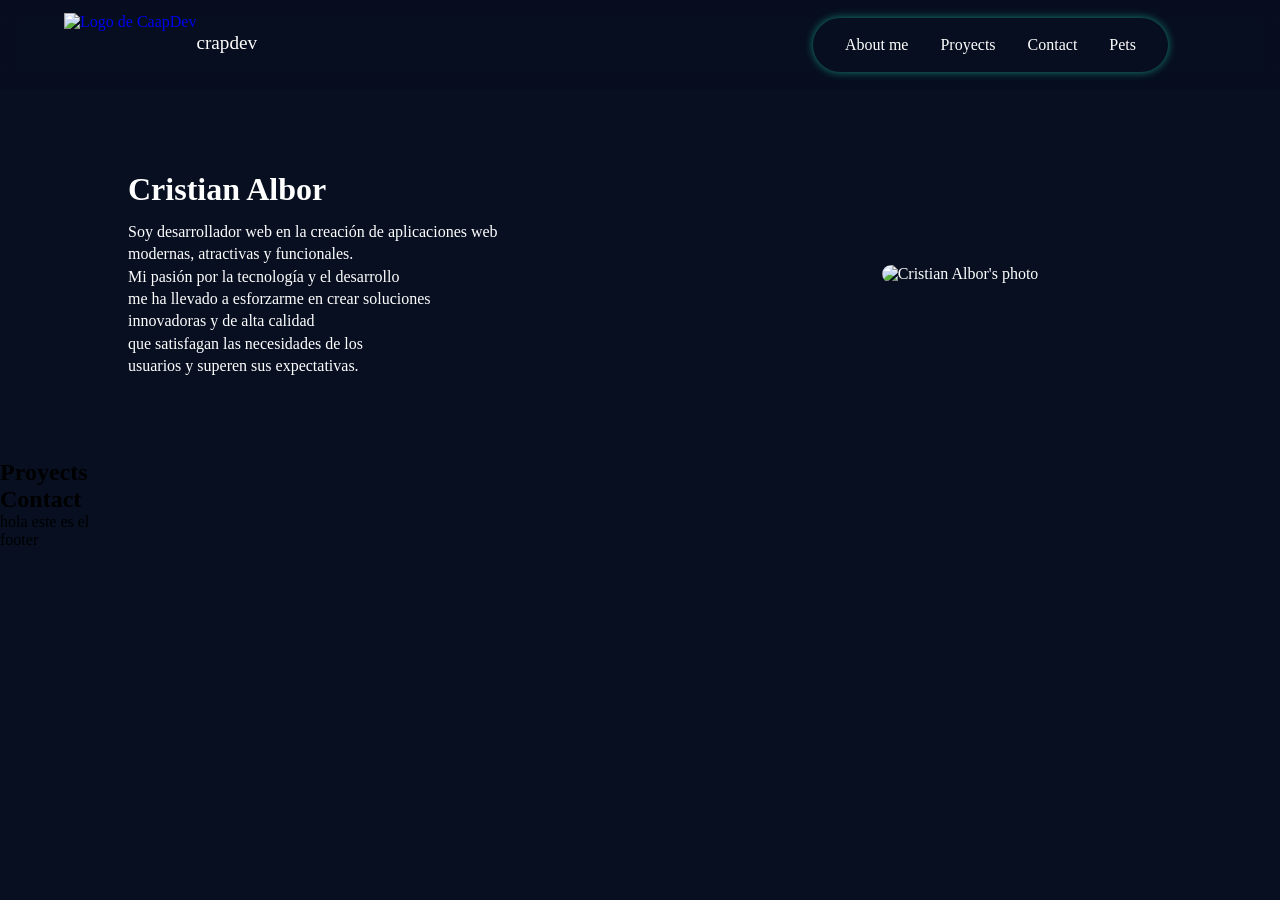
==== index.html @ 7da88d45 "refactor: main, section about-me" ====
<!doctype html>
<html lang="es">
  <meta http-equiv="Content-Language" content="es" />

  <head>
    <meta charset="UTF-8" />
    <meta name="viewport" content="width=device-width, initial-scale=1.0" />
    <!-- key words for search engines -->
    <meta
      name="keywords"
      content="Cristian Albor, Cristian's portfolio, portafolio cristian albor, portafolio Cristian albor"
    />
    <meta name="description" content="" />
    <meta name="author" content="Cristian Albor" />
    <link rel="shortcut icon" href="linkdelicono" type="image/x-icon" />
    <title>Portfolio</title>

    <link rel="stylesheet" href="/src/css/index.css" />
  </head>
  <!-- Semantica del proyecto -->

  <body>
    <header>
      <a href="#inicio" class="brand">
        <img
          src="/public/img/whiteLogo.png"
          alt="Logo de CaapDev"
          class="logo"
        />
        <span>crapdev</span>
      </a>

      <nav id="nav-menu">
        <a href="#about-me">About me</a>
        <a href="#proyects">Proyects</a>
        <a href="#contact">Contact</a>
        <a href="/src/views/pets.html">Pets</a>
      </nav>

      <button id="nav-toggle">≡</button>
    </header>

    <main>
      <section id="about-me">
        <div class="text-container">
          <h1>Cristian Albor</h1>
          <p>
            Soy desarrollador web en la creación de aplicaciones web modernas,
            atractivas y funcionales.
            <br />
            Mi pasión por la tecnología y el desarrollo <br> me ha llevado a
            esforzarme en crear soluciones innovadoras y de alta calidad <br>que
            satisfagan las necesidades de los <br>usuarios y superen sus
            expectativas.
          </p>
        </div>

        <div class="photo-container">
          <img src="/public/img/me.jpeg" alt="Cristian Albor's photo" />
        </div>
      </section>

      <section id="proyects">
        <h2>Proyects</h2>
      </section>

      <section id="contact">
        <h2>Contact</h2>
      </section>
    </main>

    <footer>
      <p>hola este es el footer</p>
    </footer>
    <script src="/src/js/script.js"></script>
  </body>
</html>
---- src/css/index.css ----
@import url('/src/css/global.css');
/* box-shadow: 0 0 10px #fff, 0 0 20px #0ff, 0 0 30px #0ff;  */
/* background: linear-gradient(130deg,#fff, #003300, #070f21 ); */
/* para los botones */
/* background-image: linear-gradient(90deg, #22cfab, #0057a7); */
/* ox-shadow: 0 0 10px #22cfab; */


body {
    display: flex;
    flex-flow: column;
}


main {
    display: block; 
}
section{
    display: block;
    unicode-bidi: isolate;
}

/* first section */
#about-me{  
    display: grid;
    grid-template-columns: 1fr;
    justify-items: center;
    margin: 9vh 0;
    color: var(--text-color);
    row-gap: 2rem;
    height: auto;
}
.text-container{
    display: inherit;
    margin: 0 10vw;
    row-gap: 0.8rem;
    
}
h1{
    font-size: 2rem;
}
.text-container p{
    line-height: 1.4rem;
}
.photo-container img{
    max-width: 290px;
    height: auto;
    border-radius: 20px;
}
/* second section */


/* footer's styles */
footer {
    width: 10vw;
}
/* Tablets */
@media (min-width: 768px) {
    #about-me{
        grid-template-columns: 1fr 1fr;
        align-items: center;
        justify-items: center;
    }
}

/* Laptops  */
/* @media (min-width: 992px) {
    body {
        font-size: 18px;
        
    }
} */

/* Escritorios grandes  */
/* @media (min-width: 1200px) {
    body {
        font-size: 20px;
        
    }
    main{
        border: 1px solid #ffffff;
    }
    .header{
        display: flex;
        justify-content: space-between;
        align-items: center;
    }
    a{
        border: 1px solid #ffffff;
    }
    nav{
        display: flex;
        border: 1px solid #ffffff;
    }
    #nav-toggle{
        display: none;
    }
} */

/* .bi{
    border: 1px solid #ffffff;
    fill: #0ae98a;

} */
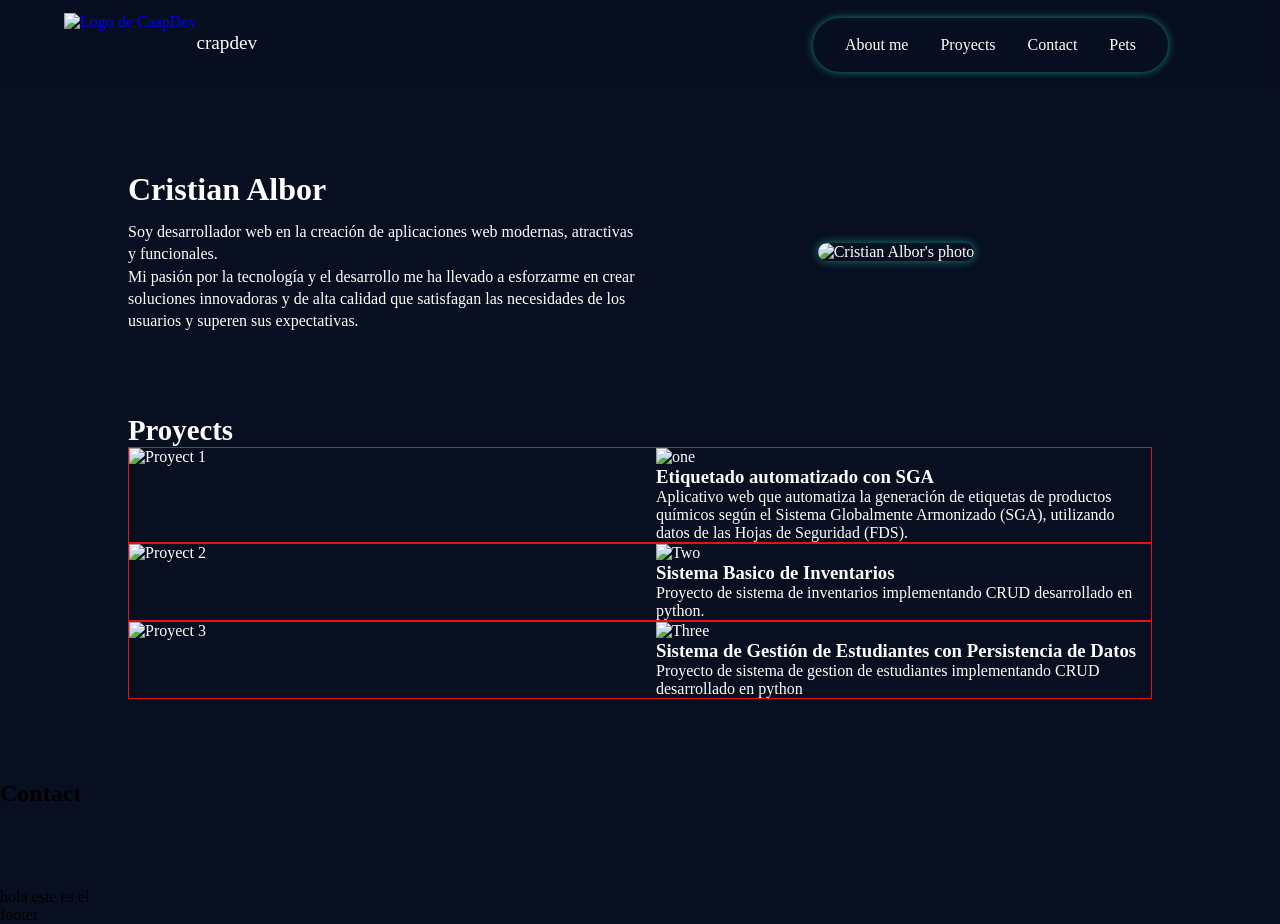
==== commit 9e87cb56: "refactor: section one in mobile devices done" ====
--- a/index.html
+++ b/index.html
@@ -1,77 +1,124 @@
 <!doctype html>
 <html lang="es">
-  <meta http-equiv="Content-Language" content="es" />
+<meta http-equiv="Content-Language" content="es" />
 
-  <head>
-    <meta charset="UTF-8" />
-    <meta name="viewport" content="width=device-width, initial-scale=1.0" />
-    <!-- key words for search engines -->
-    <meta
-      name="keywords"
-      content="Cristian Albor, Cristian's portfolio, portafolio cristian albor, portafolio Cristian albor"
-    />
-    <meta name="description" content="" />
-    <meta name="author" content="Cristian Albor" />
-    <link rel="shortcut icon" href="linkdelicono" type="image/x-icon" />
-    <title>Portfolio</title>
+<head>
+  <meta charset="UTF-8" />
+  <meta name="viewport" content="width=device-width, initial-scale=1.0" />
+  <!-- key words for search engines -->
+  <meta name="keywords"
+    content="Cristian Albor, Cristian's portfolio, portafolio cristian albor, portafolio Cristian albor" />
+  <meta name="description" content="" />
+  <meta name="author" content="Cristian Albor" />
+  <link rel="shortcut icon" href="linkdelicono" type="image/x-icon" />
+  <title>Portfolio</title>
 
-    <link rel="stylesheet" href="/src/css/index.css" />
-  </head>
-  <!-- Semantica del proyecto -->
+  <link rel="stylesheet" href="/src/css/index.css" />
+</head>
+<!-- Semantica del proyecto -->
 
-  <body>
-    <header>
-      <a href="#inicio" class="brand">
-        <img
-          src="/public/img/whiteLogo.png"
-          alt="Logo de CaapDev"
-          class="logo"
-        />
-        <span>crapdev</span>
-      </a>
+<body>
+  <header>
+    <a href="#inicio" class="brand">
+      <img src="/public/img/whiteLogo.png" alt="Logo de CaapDev" class="logo" />
+      <span>crapdev</span>
+    </a>
 
-      <nav id="nav-menu">
-        <a href="#about-me">About me</a>
-        <a href="#proyects">Proyects</a>
-        <a href="#contact">Contact</a>
-        <a href="/src/views/pets.html">Pets</a>
-      </nav>
+    <nav id="nav-menu">
+      <a href="#about-me">About me</a>
+      <a href="#proyects">Proyects</a>
+      <a href="#contact">Contact</a>
+      <a href="/src/views/pets.html">Pets</a>
+    </nav>
 
-      <button id="nav-toggle">≡</button>
-    </header>
+    <button id="nav-toggle">≡</button>
+  </header>
 
-    <main>
-      <section id="about-me">
-        <div class="text-container">
-          <h1>Cristian Albor</h1>
-          <p>
-            Soy desarrollador web en la creación de aplicaciones web modernas,
-            atractivas y funcionales.
-            <br />
-            Mi pasión por la tecnología y el desarrollo <br> me ha llevado a
-            esforzarme en crear soluciones innovadoras y de alta calidad <br>que
-            satisfagan las necesidades de los <br>usuarios y superen sus
-            expectativas.
-          </p>
-        </div>
+  <main>
+    <section id="about-me">
+      <div class="text-container">
+        <h1>Cristian Albor</h1>
+        <p>
+          Soy desarrollador web en la creación de aplicaciones web modernas,
+          atractivas y funcionales.
+          <br />
+          Mi pasión por la tecnología y el desarrollo me ha llevado a
+          esforzarme en crear soluciones innovadoras y de alta calidad que
+          satisfagan las necesidades de los usuarios y superen sus
+          expectativas.
+        </p>
+      </div>
 
-        <div class="photo-container">
-          <img src="/public/img/me.jpeg" alt="Cristian Albor's photo" />
-        </div>
-      </section>
+      <div class="photo-container">
+        <img src="/public/img/me.jpeg" alt="Cristian Albor's photo" />
+      </div>
+    </section>
 
-      <section id="proyects">
-        <h2>Proyects</h2>
-      </section>
+    <section id="proyects">
+      <h2>Proyects</h2>
 
-      <section id="contact">
-        <h2>Contact</h2>
-      </section>
-    </main>
+      <div class="proyects-container">
+        <!-- First proyect -->
+        <a href="https://github.com/crapdev/Proyecto.git" class="proyect-container">
+          <img src="/public/img/proyec1.jpeg" alt="Proyect 1" />
 
-    <footer>
-      <p>hola este es el footer</p>
-    </footer>
-    <script src="/src/js/script.js"></script>
-  </body>
-</html>
+          <div class="card-content">
+            <div>
+              <img src="https://cdn.prod.website-files.com/687f5518f421b6ae912e5bfb/69402dc3b8c132e6d8649c18_card-number_1.svg" alt="one">
+              <h3>Etiquetado automatizado con SGA</h3>
+            </div>
+            <p>
+              Aplicativo web que automatiza la generación de etiquetas de productos químicos
+              según el Sistema Globalmente Armonizado (SGA), utilizando datos de las Hojas 
+              de Seguridad (FDS).
+            </p>
+          </div>
+          
+          
+        </a>
+        <!-- Second Proyect -->
+        <a href="https://github.com/crapdev/Proyecto.git" class="proyect-container">
+          <img src="/public/img/proyect1.png" alt="Proyect 2" />
+
+          <div class="card-content">
+            <div>
+              <img src="https://cdn.prod.website-files.com/687f5518f421b6ae912e5bfb/69402dc36816bfef7cfeade2_card-number_2.svg" alt="Two">
+              <h3>Sistema Basico de Inventarios</h3>
+            </div>
+            <p>
+              Proyecto de sistema de inventarios implementando CRUD
+              desarrollado en python.
+            </p>
+          </div>
+        </a>
+        <!-- Third Proyect -->
+        <a href="https://github.com/crapdev/Proyecto.git" class="proyect-container">
+            <img src="/public/img/proyect1.png" alt="Proyect 3" />
+
+            <div class="card-content">
+              <div>
+                <img src="https://cdn.prod.website-files.com/687f5518f421b6ae912e5bfb/69402dc432c4b9d1d667b88a_card-number_3.svg" alt="Three">
+                <h3>Sistema de Gestión de Estudiantes con Persistencia de Datos</h3>
+              </div>
+              <p>
+                Proyecto de sistema de gestion de estudiantes implementando
+                CRUD desarrollado en python
+              </p>
+            </div>
+        </a>
+
+      </div>
+    </section>
+
+    <section id="contact">
+      <h2>Contact</h2>
+    </section>
+  </main>
+
+  <footer>
+    <p>hola este es el footer</p>
+  </footer>
+  <script src="/src/js/script.js"></script>
+</body>
+
+</html>
--- a/src/css/index.css
+++ b/src/css/index.css
@@ -18,6 +18,7 @@
 section{
     display: block;
     unicode-bidi: isolate;
+    margin: 9vh 0;
 }
 
 /* first section */
@@ -25,14 +26,13 @@
     display: grid;
     grid-template-columns: 1fr;
     justify-items: center;
-    margin: 9vh 0;
+    padding: 0 10vw;
     color: var(--text-color);
     row-gap: 2rem;
     height: auto;
 }
 .text-container{
     display: inherit;
-    margin: 0 10vw;
     row-gap: 0.8rem;
     
 }
@@ -43,12 +43,31 @@
     line-height: 1.4rem;
 }
 .photo-container img{
-    max-width: 290px;
-    height: auto;
+    border-radius: 10px;
+    box-shadow: 0 0 10px #22cfab99;
     border-radius: 20px;
 }
 /* second section */
-
+#proyects{
+    display: block;
+    padding: 0 10vw;
+    color: var(--text-color);
+}
+#proyects h2{
+    font-size: 1.8rem;
+    
+}
+.proyect-container{
+    display: grid;
+    grid-template-columns: repeat(auto-fit, minmax(300px, 1fr));
+    gap: 2rem;
+    justify-content: center;
+}
+.proyect-container {
+    text-decoration: none;
+    color: var(--text-color);
+    border: 1px solid #e21313;
+}
 
 /* footer's styles */
 footer {
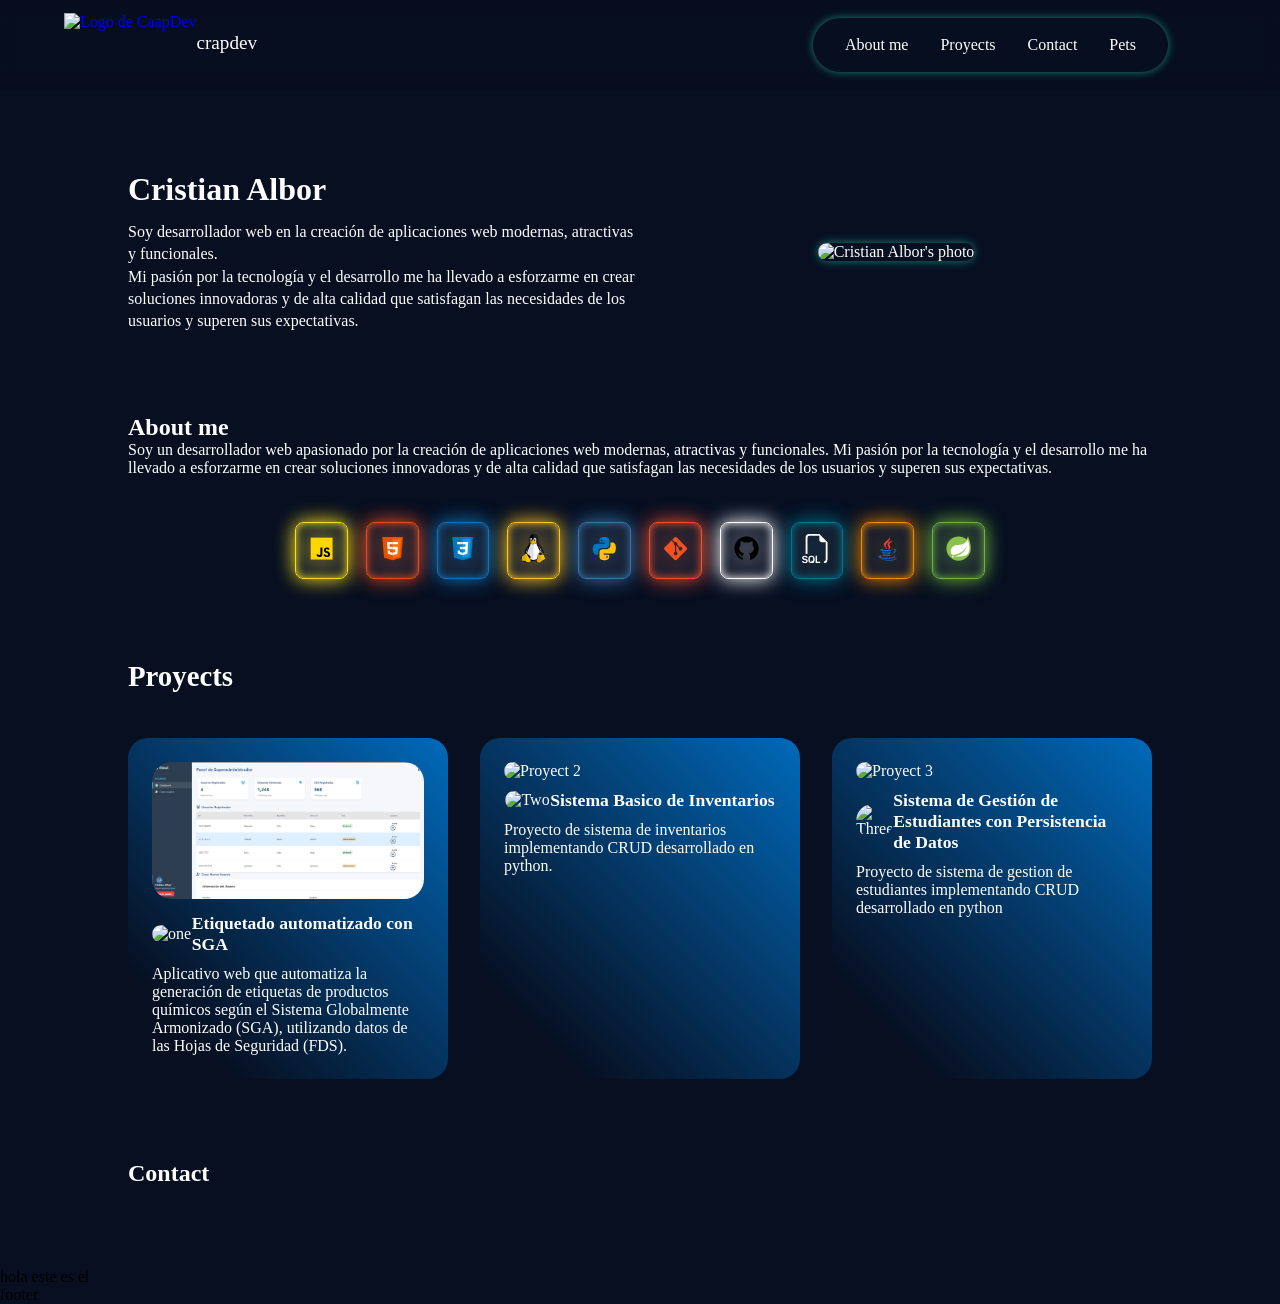
==== commit 86b46668: "sections done" ====
--- a/index.html
+++ b/index.html
@@ -35,7 +35,8 @@
   </header>
 
   <main>
-    <section id="about-me">
+    <!-- section one -->
+    <section id="welcome">
       <div class="text-container">
         <h1>Cristian Albor</h1>
         <p>
@@ -54,13 +55,86 @@
       </div>
     </section>
 
+    <!-- section two -->
+    <section id="about-me">
+      <h2>About me</h2>
+      <p>
+        Soy un desarrollador web apasionado por la creación de aplicaciones web modernas, atractivas y funcionales. Mi pasión por la tecnología y el desarrollo me ha llevado a esforzarme en crear soluciones innovadoras y de alta calidad que satisfagan las necesidades de los usuarios y superen sus expectativas.
+      </p>
+      <div class="stack">
+        <div style="--glow-color: #F7DF1E;">
+          <svg xmlns="http://www.w3.org/2000/svg" x="0px" y="0px" width="100" height="100" viewBox="0 0 48 48">
+            <path fill="#ffd600" d="M6,42V6h36v36H6z"></path><path fill="#000001" d="M29.538 32.947c.692 1.124 1.444 2.201 3.037 2.201 1.338 0 2.04-.665 2.04-1.585 0-1.101-.726-1.492-2.198-2.133l-.807-.344c-2.329-.988-3.878-2.226-3.878-4.841 0-2.41 1.845-4.244 4.728-4.244 2.053 0 3.528.711 4.592 2.573l-2.514 1.607c-.553-.988-1.151-1.377-2.078-1.377-.946 0-1.545.597-1.545 1.377 0 .964.6 1.354 1.985 1.951l.807.344C36.452 29.645 38 30.839 38 33.523 38 36.415 35.716 38 32.65 38c-2.999 0-4.702-1.505-5.65-3.368L29.538 32.947zM17.952 33.029c.506.906 1.275 1.603 2.381 1.603 1.058 0 1.667-.418 1.667-2.043V22h3.333v11.101c0 3.367-1.953 4.899-4.805 4.899-2.577 0-4.437-1.746-5.195-3.368L17.952 33.029z"></path>
+          </svg>
+        </div>
+
+        <div style="--glow-color: #E34F26;">
+          <svg xmlns="http://www.w3.org/2000/svg" x="0px" y="0px" width="100" height="100" viewBox="0 0 48 48">
+            <path fill="#E65100" d="M41,5H7l3,34l14,4l14-4L41,5L41,5z"></path><path fill="#FF6D00" d="M24 8L24 39.9 35.2 36.7 37.7 8z"></path><path fill="#FFF" d="M24,25v-4h8.6l-0.7,11.5L24,35.1v-4.2l4.1-1.4l0.3-4.5H24z M32.9,17l0.3-4H24v4H32.9z"></path><path fill="#EEE" d="M24,30.9v4.2l-7.9-2.6L15.7,27h4l0.2,2.5L24,30.9z M19.1,17H24v-4h-9.1l0.7,12H24v-4h-4.6L19.1,17z"></path>
+          </svg>
+        </div>
+
+        <div style="--glow-color: #1572B6;">
+          <svg xmlns="http://www.w3.org/2000/svg" x="0px" y="0px" width="100" height="100" viewBox="0 0 48 48">
+            <path fill="#0277BD" d="M41,5H7l3,34l14,4l14-4L41,5L41,5z"></path><path fill="#039BE5" d="M24 8L24 39.9 35.2 36.7 37.7 8z"></path><path fill="#FFF" d="M33.1 13L24 13 24 17 28.9 17 28.6 21 24 21 24 25 28.4 25 28.1 29.5 24 30.9 24 35.1 31.9 32.5 32.6 21 32.6 21z"></path><path fill="#EEE" d="M24,13v4h-8.9l-0.3-4H24z M19.4,21l0.2,4H24v-4H19.4z M19.8,27h-4l0.3,5.5l7.9,2.6v-4.2l-4.1-1.4L19.8,27z"></path>
+          </svg>
+        </div>
+
+        <div style="--glow-color: #FCC624;">
+          <img src="/public/img/linux.png" alt="">
+        </div>
+
+        <div style="--glow-color: #3776AB;">
+          <svg xmlns="http://www.w3.org/2000/svg" x="0px" y="0px" width="100" height="100" viewBox="0 0 48 48">
+            <path fill="#0277BD" d="M24.047,5c-1.555,0.005-2.633,0.142-3.936,0.367c-3.848,0.67-4.549,2.077-4.549,4.67V14h9v2H15.22h-4.35c-2.636,0-4.943,1.242-5.674,4.219c-0.826,3.417-0.863,5.557,0,9.125C5.851,32.005,7.294,34,9.931,34h3.632v-5.104c0-2.966,2.686-5.896,5.764-5.896h7.236c2.523,0,5-1.862,5-4.377v-8.586c0-2.439-1.759-4.263-4.218-4.672C27.406,5.359,25.589,4.994,24.047,5z M19.063,9c0.821,0,1.5,0.677,1.5,1.502c0,0.833-0.679,1.498-1.5,1.498c-0.837,0-1.5-0.664-1.5-1.498C17.563,9.68,18.226,9,19.063,9z"></path><path fill="#FFC107" d="M23.078,43c1.555-0.005,2.633-0.142,3.936-0.367c3.848-0.67,4.549-2.077,4.549-4.67V34h-9v-2h9.343h4.35c2.636,0,4.943-1.242,5.674-4.219c0.826-3.417,0.863-5.557,0-9.125C41.274,15.995,39.831,14,37.194,14h-3.632v5.104c0,2.966-2.686,5.896-5.764,5.896h-7.236c-2.523,0-5,1.862-5,4.377v8.586c0,2.439,1.759,4.263,4.218,4.672C19.719,42.641,21.536,43.006,23.078,43z M28.063,39c-0.821,0-1.5-0.677-1.5-1.502c0-0.833,0.679-1.498,1.5-1.498c0.837,0,1.5,0.664,1.5,1.498C29.563,38.32,28.899,39,28.063,39z"></path>
+          </svg>
+        </div>
+
+        <div style="--glow-color: #F05032;">
+          <svg xmlns="http://www.w3.org/2000/svg" x="0px" y="0px" width="100" height="100" viewBox="0 0 48 48">
+            <path fill="#F4511E" d="M42.2,22.1L25.9,5.8C25.4,5.3,24.7,5,24,5c0,0,0,0,0,0c-0.7,0-1.4,0.3-1.9,0.8l-3.5,3.5l4.1,4.1c0.4-0.2,0.8-0.3,1.3-0.3c1.7,0,3,1.3,3,3c0,0.5-0.1,0.9-0.3,1.3l4,4c0.4-0.2,0.8-0.3,1.3-0.3c1.7,0,3,1.3,3,3s-1.3,3-3,3c-1.7,0-3-1.3-3-3c0-0.5,0.1-0.9,0.3-1.3l-4-4c-0.1,0-0.2,0.1-0.3,0.1v10.4c1.2,0.4,2,1.5,2,2.8c0,1.7-1.3,3-3,3s-3-1.3-3-3c0-1.3,0.8-2.4,2-2.8V18.8c-1.2-0.4-2-1.5-2-2.8c0-0.5,0.1-0.9,0.3-1.3l-4.1-4.1L5.8,22.1C5.3,22.6,5,23.3,5,24c0,0.7,0.3,1.4,0.8,1.9l16.3,16.3c0,0,0,0,0,0c0.5,0.5,1.2,0.8,1.9,0.8s1.4-0.3,1.9-0.8l16.3-16.3c0.5-0.5,0.8-1.2,0.8-1.9C43,23.3,42.7,22.6,42.2,22.1z"></path>
+          </svg>
+        </div>
+
+        <div style="--glow-color: #FFFFFF;">
+          <img src="/public/img/github.png" alt="">
+        </div>
+
+        <div style="--glow-color: #00758F;">
+          <svg xmlns="http://www.w3.org/2000/svg" width="100" height="100" fill="currentColor" class="bi bi-filetype-sql" viewBox="0 0 16 16">
+            <path fill-rule="evenodd" d="M14 4.5V14a2 2 0 0 1-2 2v-1a1 1 0 0 0 1-1V4.5h-2A1.5 1.5 0 0 1 9.5 3V1H4a1 1 0 0 0-1 1v9H2V2a2 2 0 0 1 2-2h5.5zM0 14.841a1.13 1.13 0 0 0 .401.823q.194.162.478.252c.284.09.411.091.665.091q.507 0 .858-.158.355-.159.54-.44a1.17 1.17 0 0 0 .187-.656q0-.336-.135-.56a1 1 0 0 0-.375-.357 2 2 0 0 0-.565-.21l-.621-.144a1 1 0 0 1-.405-.176.37.37 0 0 1-.143-.299q0-.234.184-.384.187-.152.513-.152.214 0 .37.068a.6.6 0 0 1 .245.181.56.56 0 0 1 .12.258h.75a1.1 1.1 0 0 0-.199-.566 1.2 1.2 0 0 0-.5-.41 1.8 1.8 0 0 0-.78-.152q-.44 0-.776.15-.337.149-.528.421-.19.273-.19.639 0 .302.123.524t.351.367q.229.143.54.213l.618.144q.31.073.462.193a.39.39 0 0 1 .153.325q0 .165-.085.29A.56.56 0 0 1 2 15.31q-.167.07-.413.07-.176 0-.32-.04a.8.8 0 0 1-.248-.115.58.58 0 0 1-.255-.384zm6.878 1.489-.507-.739q.264-.243.401-.6.138-.358.138-.806v-.501q0-.556-.208-.967a1.5 1.5 0 0 0-.589-.636q-.383-.225-.917-.225-.527 0-.914.225-.384.223-.592.636a2.14 2.14 0 0 0-.205.967v.5q0 .554.205.965.208.41.592.636a1.8 1.8 0 0 0 .914.222 1.8 1.8 0 0 0 .6-.1l.294.422h.788ZM4.262 14.2v-.522q0-.369.114-.63a.9.9 0 0 1 .325-.398.9.9 0 0 1 .495-.138q.288 0 .495.138a.9.9 0 0 1 .325.398q.115.261.115.63v.522q0 .246-.053.445-.053.196-.155.34l-.106-.14-.105-.147h-.733l.451.65a.6.6 0 0 1-.251.047.87.87 0 0 1-.487-.147.9.9 0 0 1-.32-.404 1.7 1.7 0 0 1-.11-.644m3.986 1.057h1.696v.674H7.457v-3.999h.79z"/>
+          </svg>
+        </div>
+
+        <div style="--glow-color: #ED8B00;">
+          <svg xmlns="http://www.w3.org/2000/svg" x="0px" y="0px" width="100" height="100" viewBox="0 0 48 48">
+            <path fill="#F44336" d="M23.65,24.898c-0.998-1.609-1.722-2.943-2.725-5.455C19.229,15.2,31.24,11.366,26.37,3.999c2.111,5.089-7.577,8.235-8.477,12.473C17.07,20.37,23.645,24.898,23.65,24.898z"></path><path fill="#F44336" d="M23.878,17.27c-0.192,2.516,2.229,3.857,2.299,5.695c0.056,1.496-1.447,2.743-1.447,2.743s2.728-0.536,3.579-2.818c0.945-2.534-1.834-4.269-1.548-6.298c0.267-1.938,6.031-5.543,6.031-5.543S24.311,11.611,23.878,17.27z"></path><g><path fill="#1565C0" d="M32.084 25.055c1.754-.394 3.233.723 3.233 2.01 0 2.901-4.021 5.643-4.021 5.643s6.225-.742 6.225-5.505C37.521 24.053 34.464 23.266 32.084 25.055zM29.129 27.395c0 0 1.941-1.383 2.458-1.902-4.763 1.011-15.638 1.147-15.638.269 0-.809 3.507-1.638 3.507-1.638s-7.773-.112-7.773 2.181C11.683 28.695 21.858 28.866 29.129 27.395z"></path><path fill="#1565C0" d="M27.935,29.571c-4.509,1.499-12.814,1.02-10.354-0.993c-1.198,0-2.974,0.963-2.974,1.889c0,1.857,8.982,3.291,15.63,0.572L27.935,29.571z"></path><path fill="#1565C0" d="M18.686,32.739c-1.636,0-2.695,1.054-2.695,1.822c0,2.391,9.76,2.632,13.627,0.205l-2.458-1.632C24.271,34.404,17.014,34.579,18.686,32.739z"></path><path fill="#1565C0" d="M36.281,36.632c0-0.936-1.055-1.377-1.433-1.588c2.228,5.373-22.317,4.956-22.317,1.784c0-0.721,1.807-1.427,3.477-1.093l-1.42-0.839C11.26,34.374,9,35.837,9,37.017C9,42.52,36.281,42.255,36.281,36.632z"></path><path fill="#1565C0" d="M39,38.604c-4.146,4.095-14.659,5.587-25.231,3.057C24.341,46.164,38.95,43.628,39,38.604z"></path></g>
+          </svg>
+        </div>
+
+        <div style="--glow-color: #6DB33F;">
+          <svg class="bi spring" xmlns="http://www.w3.org/2000/svg" x="0px" y="0px" width="100" height="100" viewBox="0 0 48 48" style=".spring path:nth-child(1){fill: #8BC34A;}.spring path:nth-child(2) {fill: #fff;}">
+            <path  d="M43.982,23.635c0.069-4.261-0.891-9.328-2.891-15.273l-1.568-4.662l-2.13,4.433 c-0.114,0.237-0.244,0.469-0.38,0.698C33.514,5.827,28.974,4,24,4C12.954,4,4,12.954,4,24c0,11.046,8.954,20,20,20s20-8.954,20-20 C44,23.877,43.984,23.758,43.982,23.635z"></path><path fill="#fff" d="M39.385 32.558c-3.123 4.302-8.651 4.533-13.854 4.442H18.75h-1.938c4.428-1.593 7.063-1.972 9.754-3.4 5.068-2.665 10.078-8.496 11.121-14.562-1.93 5.836-7.779 10.85-13.109 12.889-3.652 1.393-10.248 2.745-10.248 2.745l-.267-.145C9.573 32.268 9.437 22.214 17.6 18.968c3.574-1.423 6.993-.641 10.854-1.593 4.122-1.012 8.89-4.208 10.83-8.375C41.456 15.667 44.07 26.106 39.385 32.558L39.385 32.558zM15.668 38.445C15.386 38.795 14.955 39 14.505 39c-.823 0-1.495-.677-1.495-1.5s.677-1.5 1.495-1.5c.341 0 .677.118.941.336C16.086 36.855 16.186 37.805 15.668 38.445L15.668 38.445z"></path>
+            <style>
+            .spring path:nth-child(1) { fill: #8BC34A; }
+            .spring path:nth-child(2) { fill: #fff; }
+          </style>
+          </svg>
+        </div>
+
+
+
+      </div>
+    </section>
+
+    <!-- section three -->
     <section id="proyects">
       <h2>Proyects</h2>
 
       <div class="proyects-container">
         <!-- First proyect -->
-        <a href="https://github.com/crapdev/Proyecto.git" class="proyect-container">
-          <img src="/public/img/proyec1.jpeg" alt="Proyect 1" />
+        <a href="https://github.com/crapdev/Proyecto.git" class="proyect-container" target="_blank">
+          <img src="/public/img/proyect1.jpeg" alt="Proyect 1" />
 
           <div class="card-content">
             <div>
@@ -77,8 +151,8 @@
           
         </a>
         <!-- Second Proyect -->
-        <a href="https://github.com/crapdev/Proyecto.git" class="proyect-container">
-          <img src="/public/img/proyect1.png" alt="Proyect 2" />
+        <a href="https://github.com/crapdev/Proyecto.git" class="proyect-container" target="_blank">
+          <img src="/public/img/proyect2.webp" alt="Proyect 2" />
 
           <div class="card-content">
             <div>
@@ -92,8 +166,8 @@
           </div>
         </a>
         <!-- Third Proyect -->
-        <a href="https://github.com/crapdev/Proyecto.git" class="proyect-container">
-            <img src="/public/img/proyect1.png" alt="Proyect 3" />
+        <a href="https://github.com/crapdev/Proyecto.git" class="proyect-container" target="_blank">
+            <img src="/public/img/proyect3.jpg" alt="Proyect 3" />
 
             <div class="card-content">
               <div>
@@ -110,6 +184,7 @@
       </div>
     </section>
 
+    <!-- section four -->
     <section id="contact">
       <h2>Contact</h2>
     </section>
--- a/src/css/index.css
+++ b/src/css/index.css
@@ -19,17 +19,18 @@
     display: block;
     unicode-bidi: isolate;
     margin: 9vh 0;
+    padding: 0 10vw;
+    height: auto;
+    scroll-margin-top: 10vh;
+    color: var(--text-color);
 }
 
 /* first section */
-#about-me{  
+#welcome{  
     display: grid;
     grid-template-columns: 1fr;
     justify-items: center;
-    padding: 0 10vw;
-    color: var(--text-color);
     row-gap: 2rem;
-    height: auto;
 }
 .text-container{
     display: inherit;
@@ -44,29 +45,96 @@
 }
 .photo-container img{
     border-radius: 10px;
-    box-shadow: 0 0 10px #22cfab99;
+    box-shadow: 0 0 10px var(--pale-green);
     border-radius: 20px;
 }
+
 /* second section */
+
+.stack{
+    margin-top: 5vh;
+    display: flex;
+    flex-flow: row wrap;
+    /* border: 1px solid #fff; */
+    align-items: center;
+    justify-content: center;
+    row-gap: 2vh;
+    gap: 2vh;
+}
+.stack div{
+    width: 3.3rem;
+    padding: 1.2vh;
+    background-color: rgba(255, 255, 255, 0.06);
+    border: 1px solid var(--glow-color);
+    border-radius: 8px; 
+    box-shadow: 
+        0 0 20px var(--glow-color),        /* external */
+        inset 0 0 10px var(--glow-color);  /* Inner */
+    transition: transform 0.3s ease;
+
+}
+.stack div:hover {
+    transform: translateY(-5px);
+    box-shadow: 0 0 35px var(--glow-color), inset 0 0 15px var(--glow-color);
+}
+.stack div svg{
+    max-width: 100%;
+    height: auto;
+    filter: drop-shadow(0 0 15px var(--glow-color));
+}
+.stack div img{
+    max-width: 100%;
+    height: auto;
+    filter: drop-shadow(0 0 15px var(--glow-color));
+}
+
+
+
+/* third section */
 #proyects{
     display: block;
-    padding: 0 10vw;
-    color: var(--text-color);
 }
 #proyects h2{
     font-size: 1.8rem;
     
 }
-.proyect-container{
+.proyects-container{
+    margin-top: 5vh;
+}
+.proyects-container{
     display: grid;
     grid-template-columns: repeat(auto-fit, minmax(300px, 1fr));
     gap: 2rem;
     justify-content: center;
 }
+/* styles for each proyect */
 .proyect-container {
     text-decoration: none;
     color: var(--text-color);
-    border: 1px solid #e21313;
+    border-radius: 20px;
+    padding: 1.5rem;
+    background-image: linear-gradient(45deg, #070f21 16%, #0169b9);
+}
+.card-content div{
+    display: flex;
+    align-items: center;
+    justify-content: center;
+    margin-top: 10px;
+}
+.card-content div img{
+    width: 2.8rem;
+}
+.card-content h3{
+    font-size: 1.1rem;
+}
+
+.card-content p{
+    margin-top: 10px;
+    font-size: 1rem;
+}
+
+.proyect-container img{
+    border-radius: 20px;
 }
 
 /* footer's styles */
@@ -75,7 +143,7 @@
 }
 /* Tablets */
 @media (min-width: 768px) {
-    #about-me{
+    #welcome{
         grid-template-columns: 1fr 1fr;
         align-items: center;
         justify-items: center;
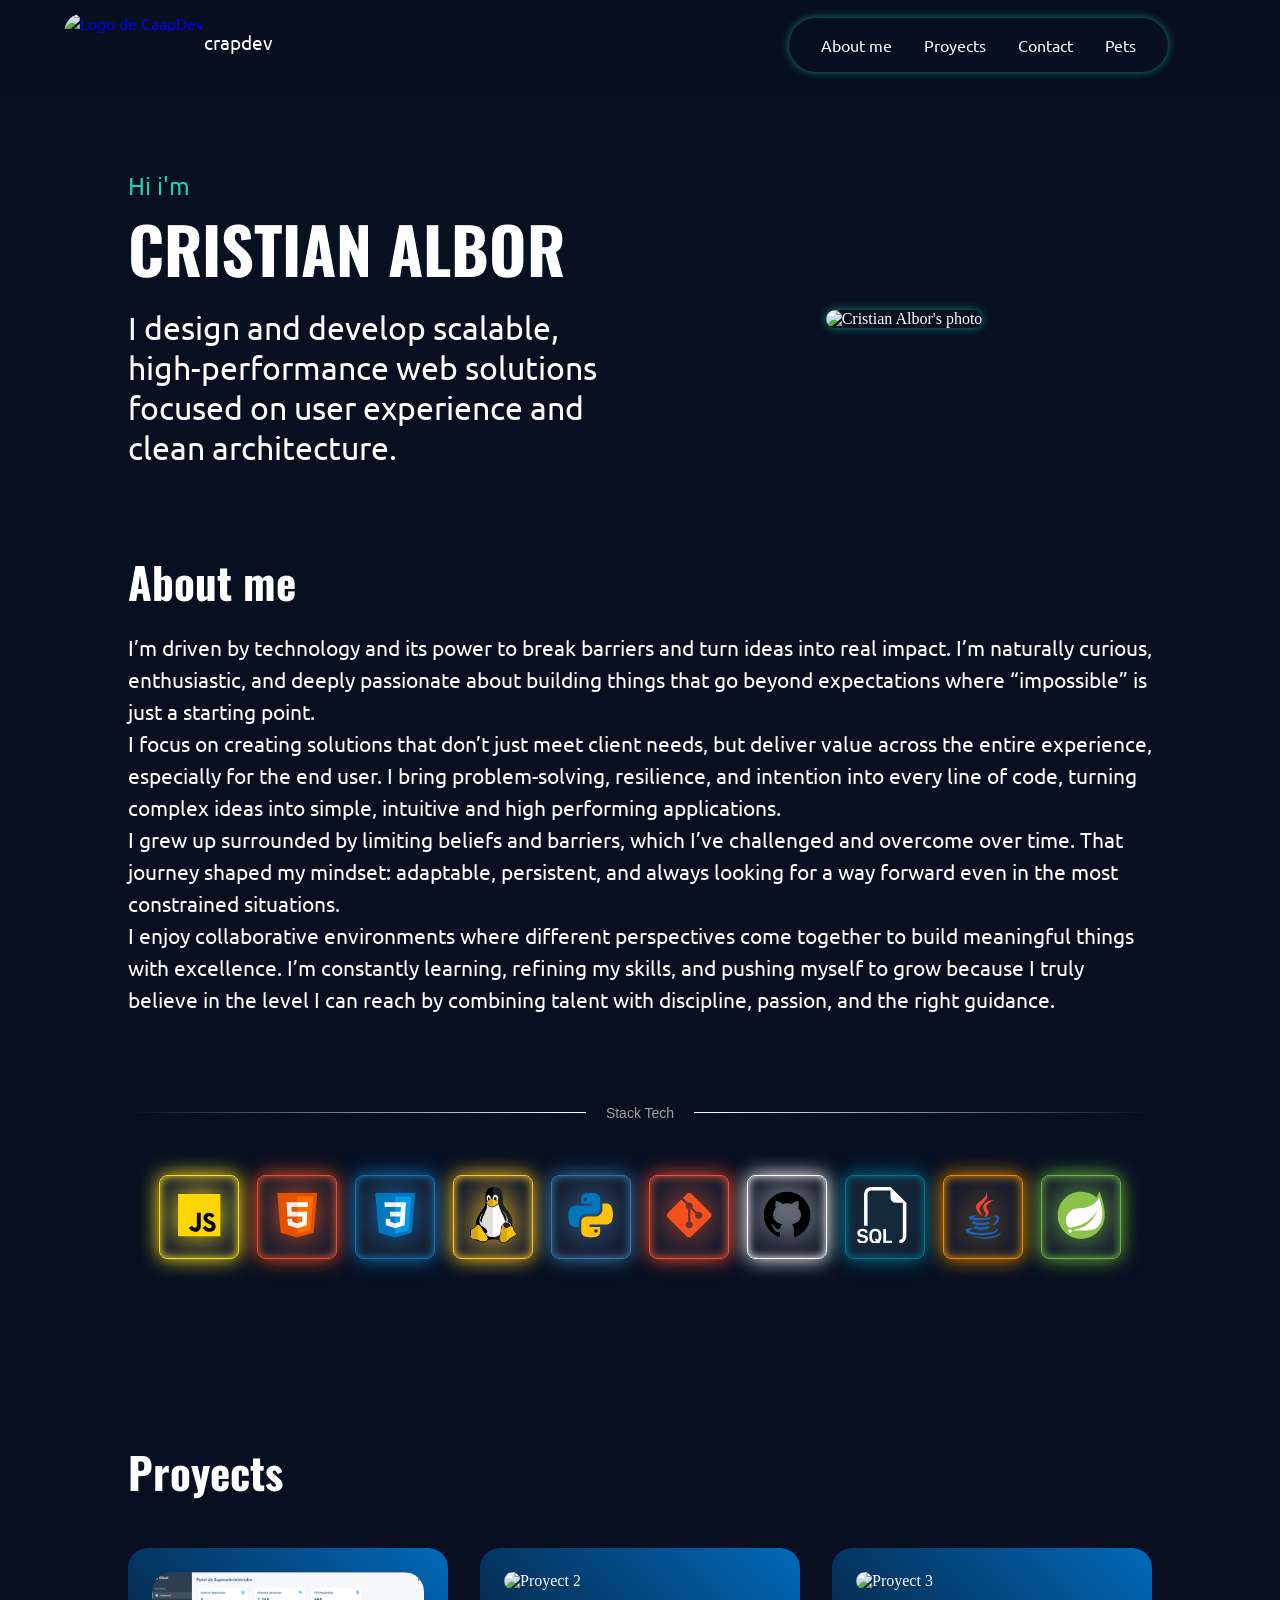
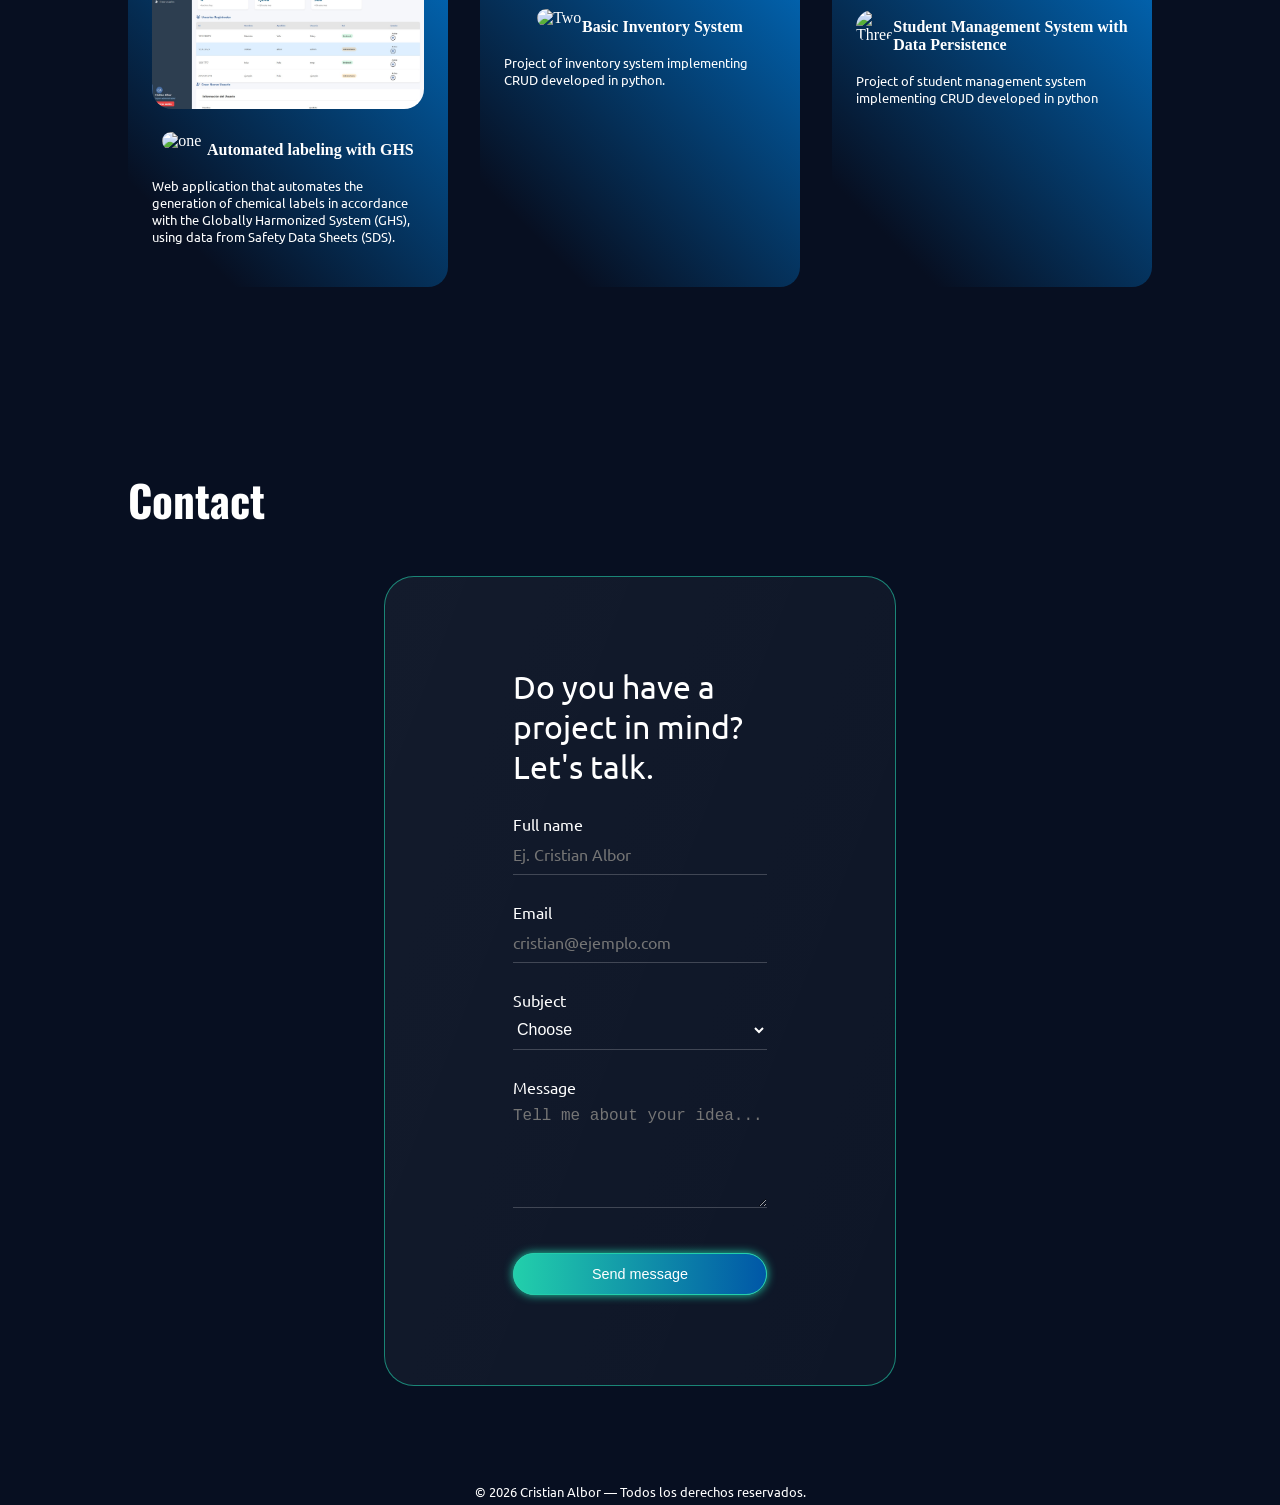
==== commit 70b715f5: "User Story" ====
--- a/index.html
+++ b/index.html
@@ -10,16 +10,18 @@
     content="Cristian Albor, Cristian's portfolio, portafolio cristian albor, portafolio Cristian albor" />
   <meta name="description" content="" />
   <meta name="author" content="Cristian Albor" />
-  <link rel="shortcut icon" href="linkdelicono" type="image/x-icon" />
+  <link rel="shortcut icon" href="/public/img/whiteLogo.png" type="image/x-icon" />
   <title>Portfolio</title>
-
-  <link rel="stylesheet" href="/src/css/index.css" />
+  <link rel="preconnect" href="https://fonts.googleapis.com">
+  <link rel="preconnect" href="https://fonts.gstatic.com" crossorigin>
+  <link href="https://fonts.googleapis.com/css2?family=Oswald:wght@600&family=Ubuntu:ital,wght@0,300;0,400;0,500;0,700;1,300;1,400;1,500;1,700&display=swap" rel="stylesheet">
+  <link rel="stylesheet" href="/src/css/styles.min.css" />
 </head>
 <!-- Semantica del proyecto -->
 
 <body>
   <header>
-    <a href="#inicio" class="brand">
+    <a href="#" class="brand">
       <img src="/public/img/whiteLogo.png" alt="Logo de CaapDev" class="logo" />
       <span>crapdev</span>
     </a>
@@ -38,15 +40,10 @@
     <!-- section one -->
     <section id="welcome">
       <div class="text-container">
-        <h1>Cristian Albor</h1>
+        <p>Hi i'm</p>
+        <h1>CRISTIAN ALBOR</h1>
         <p>
-          Soy desarrollador web en la creación de aplicaciones web modernas,
-          atractivas y funcionales.
-          <br />
-          Mi pasión por la tecnología y el desarrollo me ha llevado a
-          esforzarme en crear soluciones innovadoras y de alta calidad que
-          satisfagan las necesidades de los usuarios y superen sus
-          expectativas.
+          I design and develop scalable, high-performance web solutions focused on user experience and clean architecture.
         </p>
       </div>
 
@@ -54,13 +51,29 @@
         <img src="/public/img/me.jpeg" alt="Cristian Albor's photo" />
       </div>
     </section>
-
+    
     <!-- section two -->
     <section id="about-me">
       <h2>About me</h2>
       <p>
-        Soy un desarrollador web apasionado por la creación de aplicaciones web modernas, atractivas y funcionales. Mi pasión por la tecnología y el desarrollo me ha llevado a esforzarme en crear soluciones innovadoras y de alta calidad que satisfagan las necesidades de los usuarios y superen sus expectativas.
+        I’m driven by technology and its power to break barriers and turn ideas into real impact. I’m naturally curious, enthusiastic, and passionate about building things that go beyond expectations.
+        I focus on creating solutions that deliver real value especially for the end user by turning complex ideas into simple, intuitive and high-performing applications.
+        I’m constantly learning, growing, and pushing myself to build meaningful things.
       </p>
+      <p>
+        I’m driven by technology and its power to break barriers and turn ideas into real impact. I’m naturally curious, enthusiastic, and deeply passionate about building things that go beyond expectations where “impossible” is just a starting point.
+        <br>
+        I focus on creating solutions that don’t just meet client needs, but deliver value across the entire experience, especially for the end user. I bring problem-solving, resilience, and intention into every line of code, turning complex ideas into simple, intuitive and high performing applications.
+        <br>
+        I grew up surrounded by limiting beliefs and barriers, which I’ve challenged and overcome over time. That journey shaped my mindset: adaptable, persistent, and always looking for a way forward even in the most constrained situations.
+        <br>
+        I enjoy collaborative environments where different perspectives come together to build meaningful things with excellence. I’m constantly learning, refining my skills, and pushing myself to grow because I truly believe in the level I can reach by combining talent with discipline, passion, and the right guidance.
+      </p>
+      <div class="divider">
+      <span class="line"></span>
+      <span class="text">Stack Tech</span>
+      <span class="line"></span>
+    </div>
       <div class="stack">
         <div style="--glow-color: #F7DF1E;">
           <svg xmlns="http://www.w3.org/2000/svg" x="0px" y="0px" width="100" height="100" viewBox="0 0 48 48">
@@ -139,12 +152,12 @@
           <div class="card-content">
             <div>
               <img src="https://cdn.prod.website-files.com/687f5518f421b6ae912e5bfb/69402dc3b8c132e6d8649c18_card-number_1.svg" alt="one">
-              <h3>Etiquetado automatizado con SGA</h3>
+              <h3>Automated labeling with GHS</h3>
             </div>
             <p>
-              Aplicativo web que automatiza la generación de etiquetas de productos químicos
-              según el Sistema Globalmente Armonizado (SGA), utilizando datos de las Hojas 
-              de Seguridad (FDS).
+              Web application that automates the generation of chemical labels
+              in accordance with the Globally Harmonized System (GHS), using data from
+              Safety Data Sheets (SDS).
             </p>
           </div>
           
@@ -157,11 +170,11 @@
           <div class="card-content">
             <div>
               <img src="https://cdn.prod.website-files.com/687f5518f421b6ae912e5bfb/69402dc36816bfef7cfeade2_card-number_2.svg" alt="Two">
-              <h3>Sistema Basico de Inventarios</h3>
+              <h3>Basic Inventory System</h3>
             </div>
             <p>
-              Proyecto de sistema de inventarios implementando CRUD
-              desarrollado en python.
+              Project of inventory system implementing CRUD
+              developed in python.
             </p>
           </div>
         </a>
@@ -172,11 +185,11 @@
             <div class="card-content">
               <div>
                 <img src="https://cdn.prod.website-files.com/687f5518f421b6ae912e5bfb/69402dc432c4b9d1d667b88a_card-number_3.svg" alt="Three">
-                <h3>Sistema de Gestión de Estudiantes con Persistencia de Datos</h3>
+                <h3>Student Management System with Data Persistence</h3>
               </div>
               <p>
-                Proyecto de sistema de gestion de estudiantes implementando
-                CRUD desarrollado en python
+                Project of student management system implementing
+                CRUD developed in python
               </p>
             </div>
         </a>
@@ -187,11 +200,46 @@
     <!-- section four -->
     <section id="contact">
       <h2>Contact</h2>
+      <form class="contact-form">
+        <p>Do you have a project in mind? Let's talk.</p>
+
+        <!-- Agrupamos campos relacionados para mejorar la accesibilidad -->
+        <fieldset>
+
+          <div class="field">
+            <label for="name">Full name</label>
+            <input type="text" id="name" name="nombre" placeholder="Ej. Cristian Albor" required>
+          </div>
+
+          <div class="field">
+            <label for="email">Email</label>
+            <input type="email" id="email" name="email" placeholder="cristian@ejemplo.com" required>
+          </div>
+
+          <div class="field">
+            <label for="subject">Subject</label>
+            <select id="asunto" name="subject">
+              <option value="proyect">Choose</option>
+              <option value="proyect">full-time job</option>
+              <option value="job">Freelance job</option>
+              <option value="other">Another reason</option>
+            </select>
+          </div>
+
+          <div class="field">
+            <label for="message">Message</label>
+            <textarea id="mensaje" name="message" rows="5" placeholder="Tell me about your idea..." required></textarea>
+          </div>
+        </fieldset>
+
+        <button type="submit">Send message</button>
+      </form>
+
     </section>
   </main>
 
   <footer>
-    <p>hola este es el footer</p>
+    <p>© 2026 Cristian Albor — Todos los derechos reservados.</p>
   </footer>
   <script src="/src/js/script.js"></script>
 </body>
--- a/src/css/styles.min.css
+++ b/src/css/styles.min.css
@@ -0,0 +1 @@
+body,footer{display:flex;color:var(--text-color)}body,option{background-color:var(--background-color)}#proyects,main,section{display:block}form,img,section{height:auto}.pet,.proyect-container{background-image:linear-gradient(45deg,#070f21 16%,#0169b9)}*{margin:0;padding:0;box-sizing:border-box}:root{--background-color:#070f21;--green:#22cfab;--pale-green:#22cfab99;--text-color:#fff}html{scroll-behavior:smooth}body{flex-flow:column}header{position:sticky;top:0;width:100%;height:10vh;display:flex;justify-content:space-between;background-color:rgba(18,18,18,.08);backdrop-filter:blur(10px);z-index:1;font-family:ubuntu}footer,form{flex-direction:column}h1,h2{font-family:Oswald}.card-content p,input,label,p{font-family:Ubuntu}footer{justify-content:center;align-items:center;margin-top:1rem;font-size:.8rem}@media (max-width:768px){#nav-menu a,.brand{text-decoration:none}.brand{display:flex;align-items:center;margin-left:1.5rem}.logo{height:3rem;width:auto;margin:0}.brand span{color:#fff}#nav-menu{display:none}#nav-menu.active{height:10rem;min-width:200px;position:absolute;top:12vh;right:5vw;display:flex;flex-direction:column;border-radius:10px;background-color:rgba(7,15,33,.9);border:1px solid var(--pale-green)}#nav-menu a{color:#fff;padding:8px 25px;font-size:1.1rem;font-weight:700}#nav-toggle{background:0 0;border:none;color:#fff;font-size:2.1rem;margin-right:1.5rem}#nav-toggle.active{font-size:1.5rem}}#welcome{display:grid;grid-template-columns:1fr;justify-items:center;row-gap:2rem}.text-container{display:inherit}h1{font-size:2rem}.photo-container img{border-radius:20px;box-shadow:0 0 10px var(--pale-green)}.text-container p:last-child{margin-top:.8rem}.text-container p:first-child{padding-bottom:0;margin-bottom:0;color:var(--green)}#about-me p{margin-top:2vh;line-height:2rem}#about-me p:last-of-type{display:none}.divider{display:flex;align-items:center;width:100%;margin-top:10vh;margin-bottom:5vh}.text{color:#a0a0a0;font-family:sans-serif;font-size:14px;padding:0 20px;white-space:nowrap}.line{flex:1;height:1px}.line:first-child{background:linear-gradient(to right,transparent,#fff)}.line:last-child{background:linear-gradient(to left,transparent,#fff)}.stack{margin-top:6vh;display:flex;flex-flow:row wrap;align-items:center;justify-content:center;row-gap:2vh;gap:2vh}.stack div{width:3.3rem;padding:1.2vh;background-color:rgba(255,255,255,.06);border:1px solid var(--glow-color);border-radius:8px;box-shadow:0 0 20px var(--glow-color),inset 0 0 10px var(--glow-color);transition:transform .3s}.proyect-container,.proyect-container img{border-radius:20px}.stack div:hover{transform:translateY(-5px);box-shadow:0 0 35px var(--glow-color),inset 0 0 15px var(--glow-color)}.stack div img,.stack div svg{max-width:100%;height:auto;filter:drop-shadow(0 0 15px var(--glow-color))}#proyects h2{font-size:1.8rem}.proyects-container{margin-top:5vh;display:grid;grid-template-columns:repeat(auto-fit,minmax(300px,1fr));gap:2rem;justify-content:center}.field,form{display:flex}.proyect-container{text-decoration:none;color:var(--text-color);padding:1.5rem}.card-content div{display:flex;align-items:center;justify-content:center;margin-top:10px}.card-content div img{width:2.8rem}form{width:80vw;margin-top:5vh;padding:10vh 10vw;border:1px solid var(--pale-green);border-radius:30px;background-image:linear-gradient(111deg,#ffffff0d,#ffffff08);justify-content:center}fieldset{border:none}.field{flex-direction:column;margin-top:3vh}input,select,textarea{background:0 0;border:none;border-bottom:1px solid rgba(255,255,255,.2);padding:10px 0;color:#fff;font-size:1rem;outline:0}input:focus,select:focus,textarea:focus{border-bottom:1px solid var(--green)}form button{margin-top:5vh;background-image:linear-gradient(90deg,var(--green),#0057a7);border-radius:50px;box-shadow:0 0 10px var(--green);border:1px solid var(--green);color:#fff;padding:12px 30px;cursor:pointer;font-size:.9rem}.pet,img{border-radius:20px}@media (min-width:768px){#nav-menu a,.brand{text-decoration:none}.brand{display:flex;align-items:center;margin-left:4rem}.logo{height:4rem;width:auto}.brand span{color:#fff;font-size:1.2rem;margin:0 0 .3rem}#nav-menu{display:flex;align-items:center;height:6vh;width:auto;padding:0 1rem;margin-right:7rem;border-radius:40px;box-shadow:0 0 8px var(--pale-green);align-self:center}#nav-menu a{margin:0 1rem;font-size:1rem;color:#fff}#nav-toggle{display:none}#welcome{grid-template-columns:1fr 1fr;align-items:center;justify-items:center;gap:2rem}.text-container h1{font-size:2.5rem}.photo-container{max-width:35vw}form{width:60vw;height:auto}}@media (min-width:992px){.text-container h1{font-size:3rem}#about-me p:first-of-type{display:none}#about-me p:last-of-type{display:flex}.photo-container{max-width:30vw}form{margin:5vh 15vw}}@media (min-width:1200px){#proyects h2,h2{font-size:2.7rem}.text-container p:last-of-type,p{font-size:2rem}.text-container h1{font-size:4rem}.text-container p:first-of-type{font-size:1.5rem}#about-me p{font-size:1.3rem}.stack div{width:5rem}#proyects{margin:20vh 0}form{width:40vw;height:auto;margin:5vh 20vw}footer p{font-size:.8rem}}section{unicode-bidi:isolate;margin:9vh 0;padding:0 10vw;scroll-margin-top:15vh;color:var(--text-color)}img{max-width:100%}.pets-container{display:grid;grid-template-columns:1fr 1fr;row-gap:2rem;gap:2rem;margin-top:5vh}.pet{padding:5vh 5vw}.card-content{display:flex;flex-direction:column;justify-content:center;align-items:center}.card-content h3{font-size:1rem;margin-top:2vh}.card-content p{margin:2vh 0;font-size:.8rem}@media (min-width:768px){.pets-container{grid-template-columns:1fr 1fr 1fr;row-gap:2rem;gap:2rem;margin-top:5vh}}
